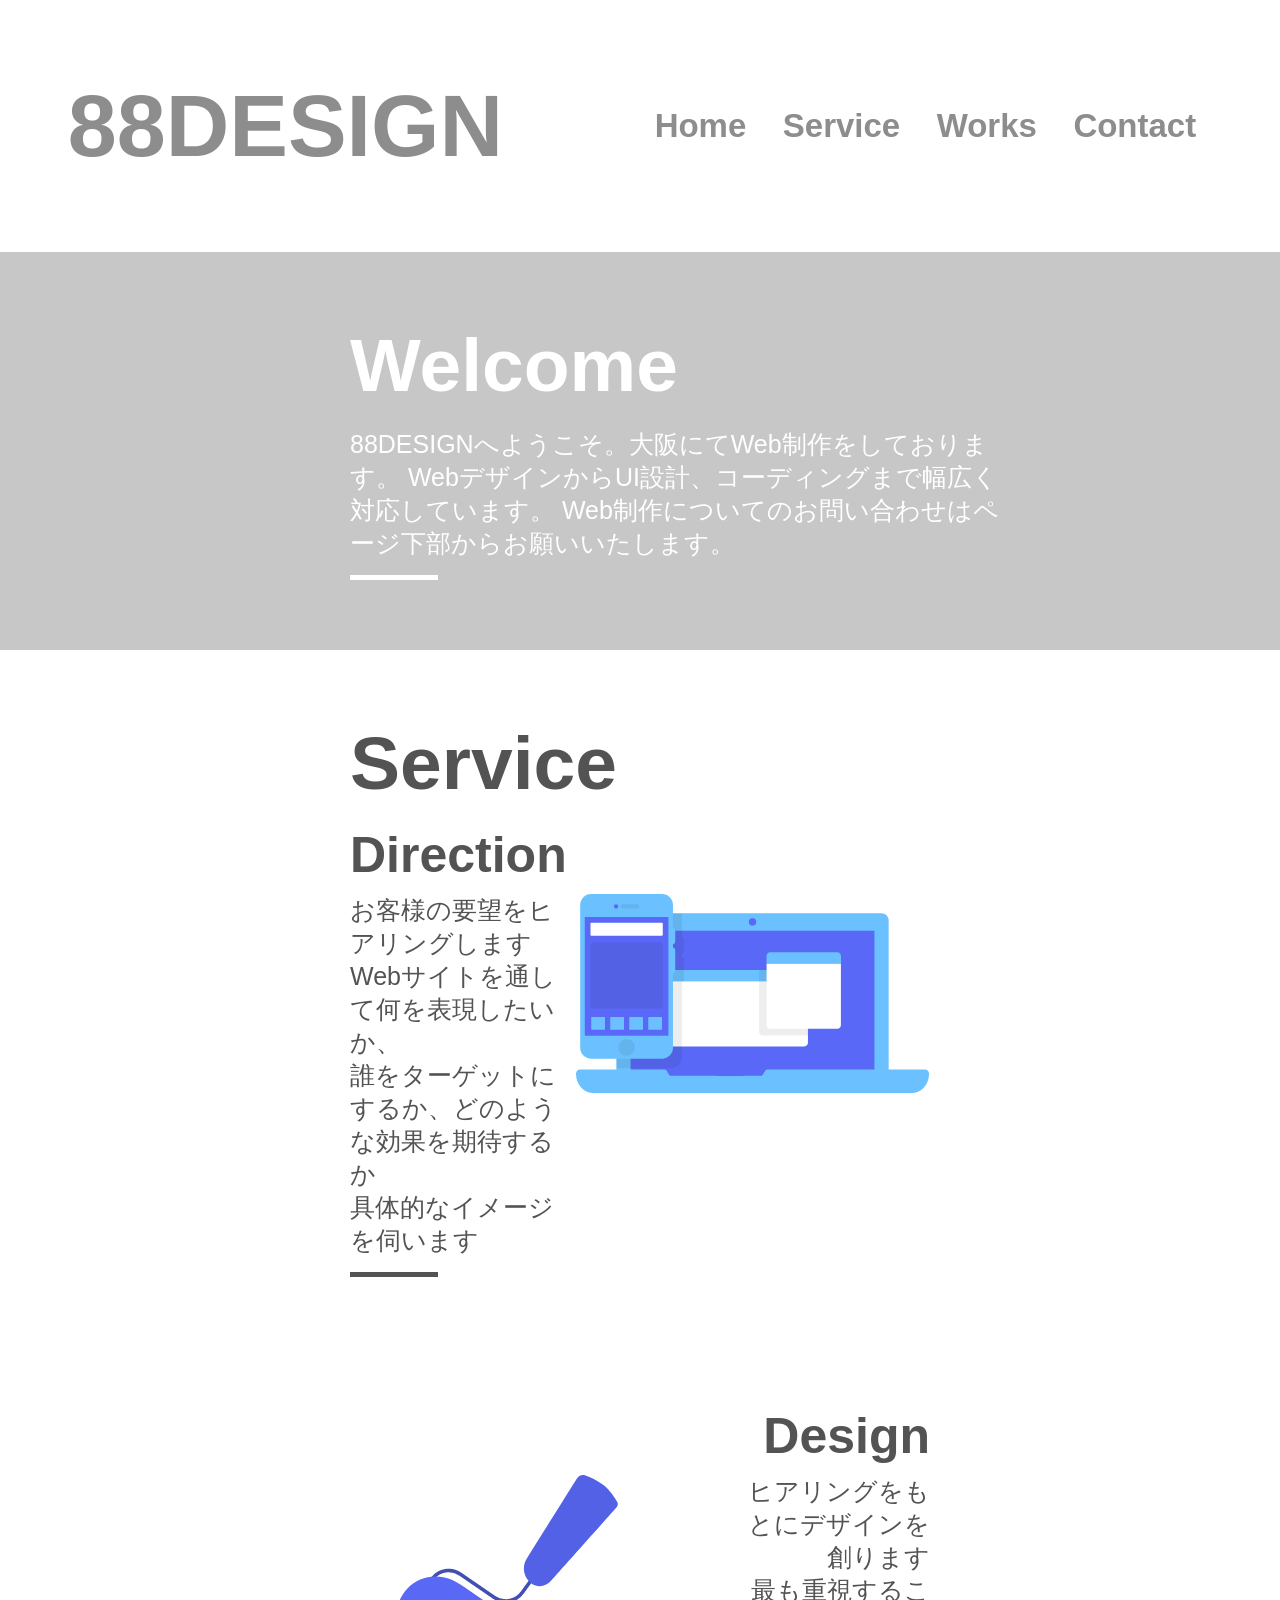
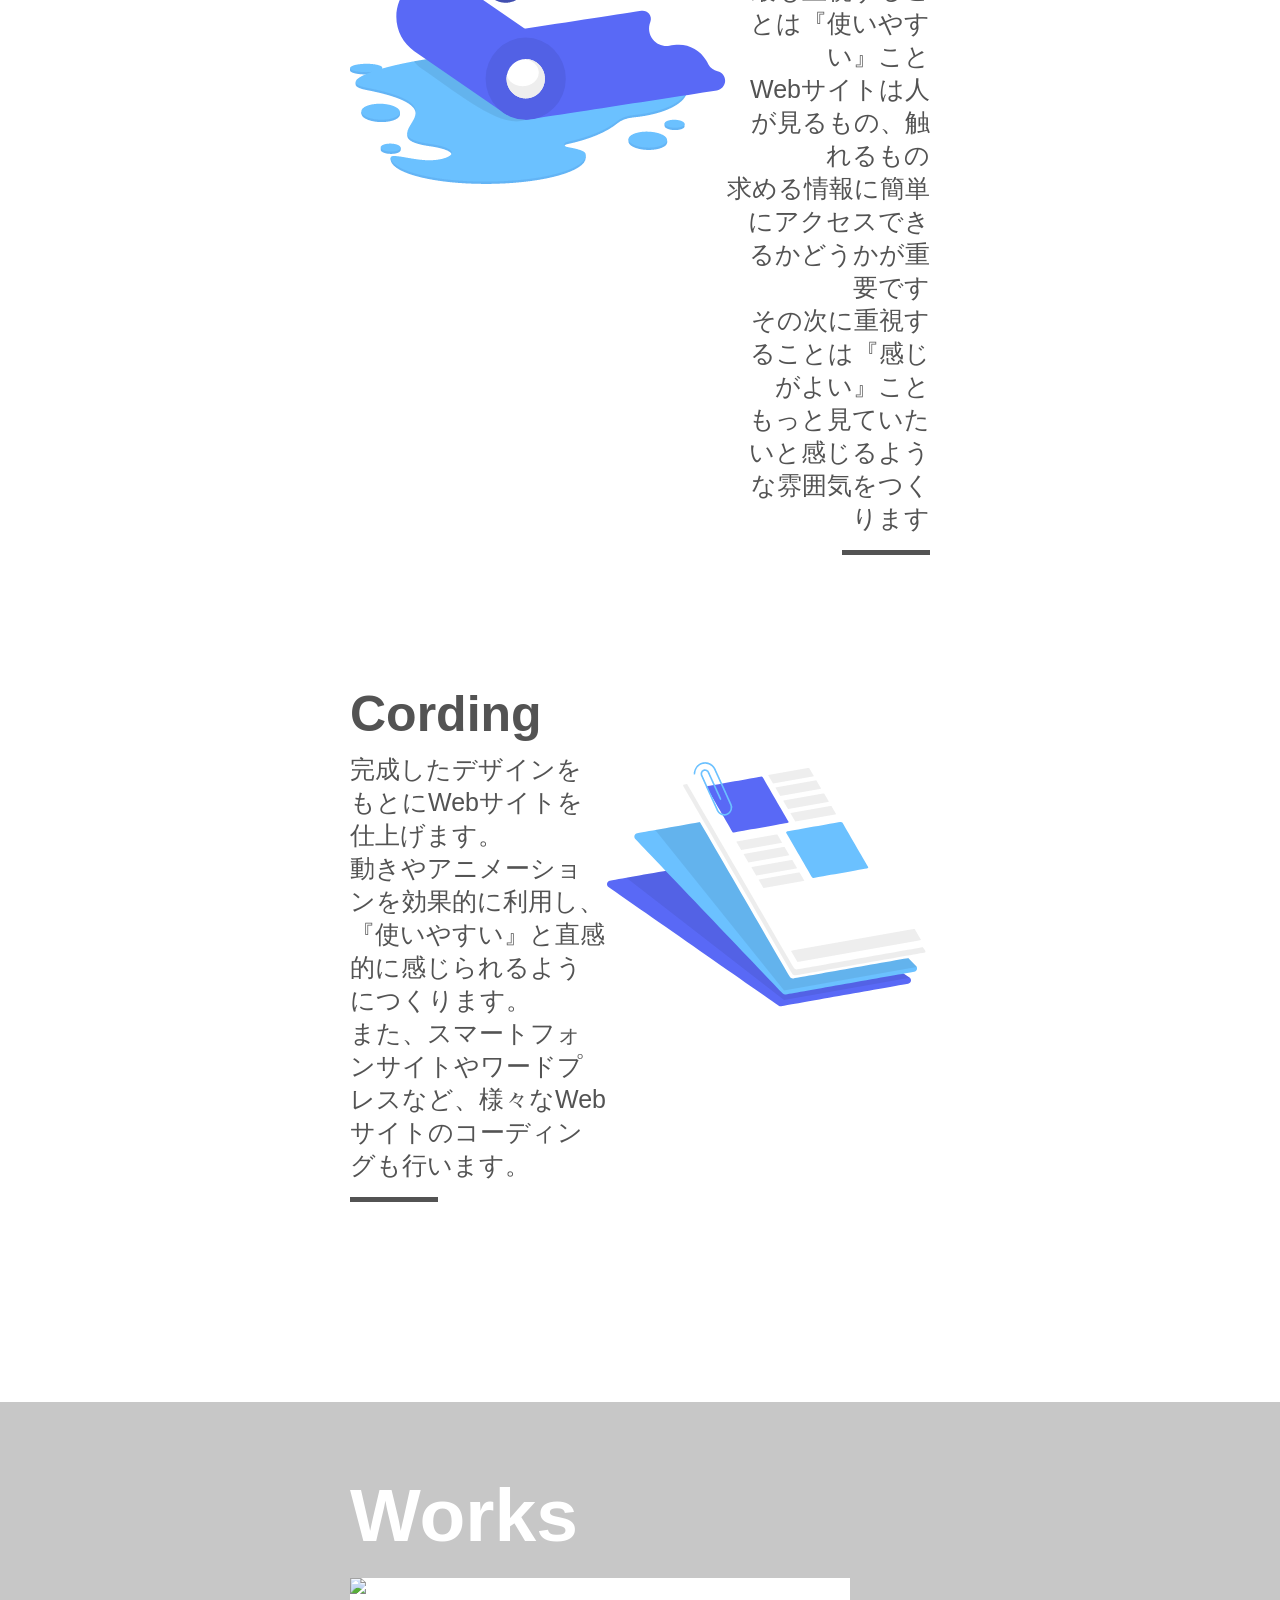
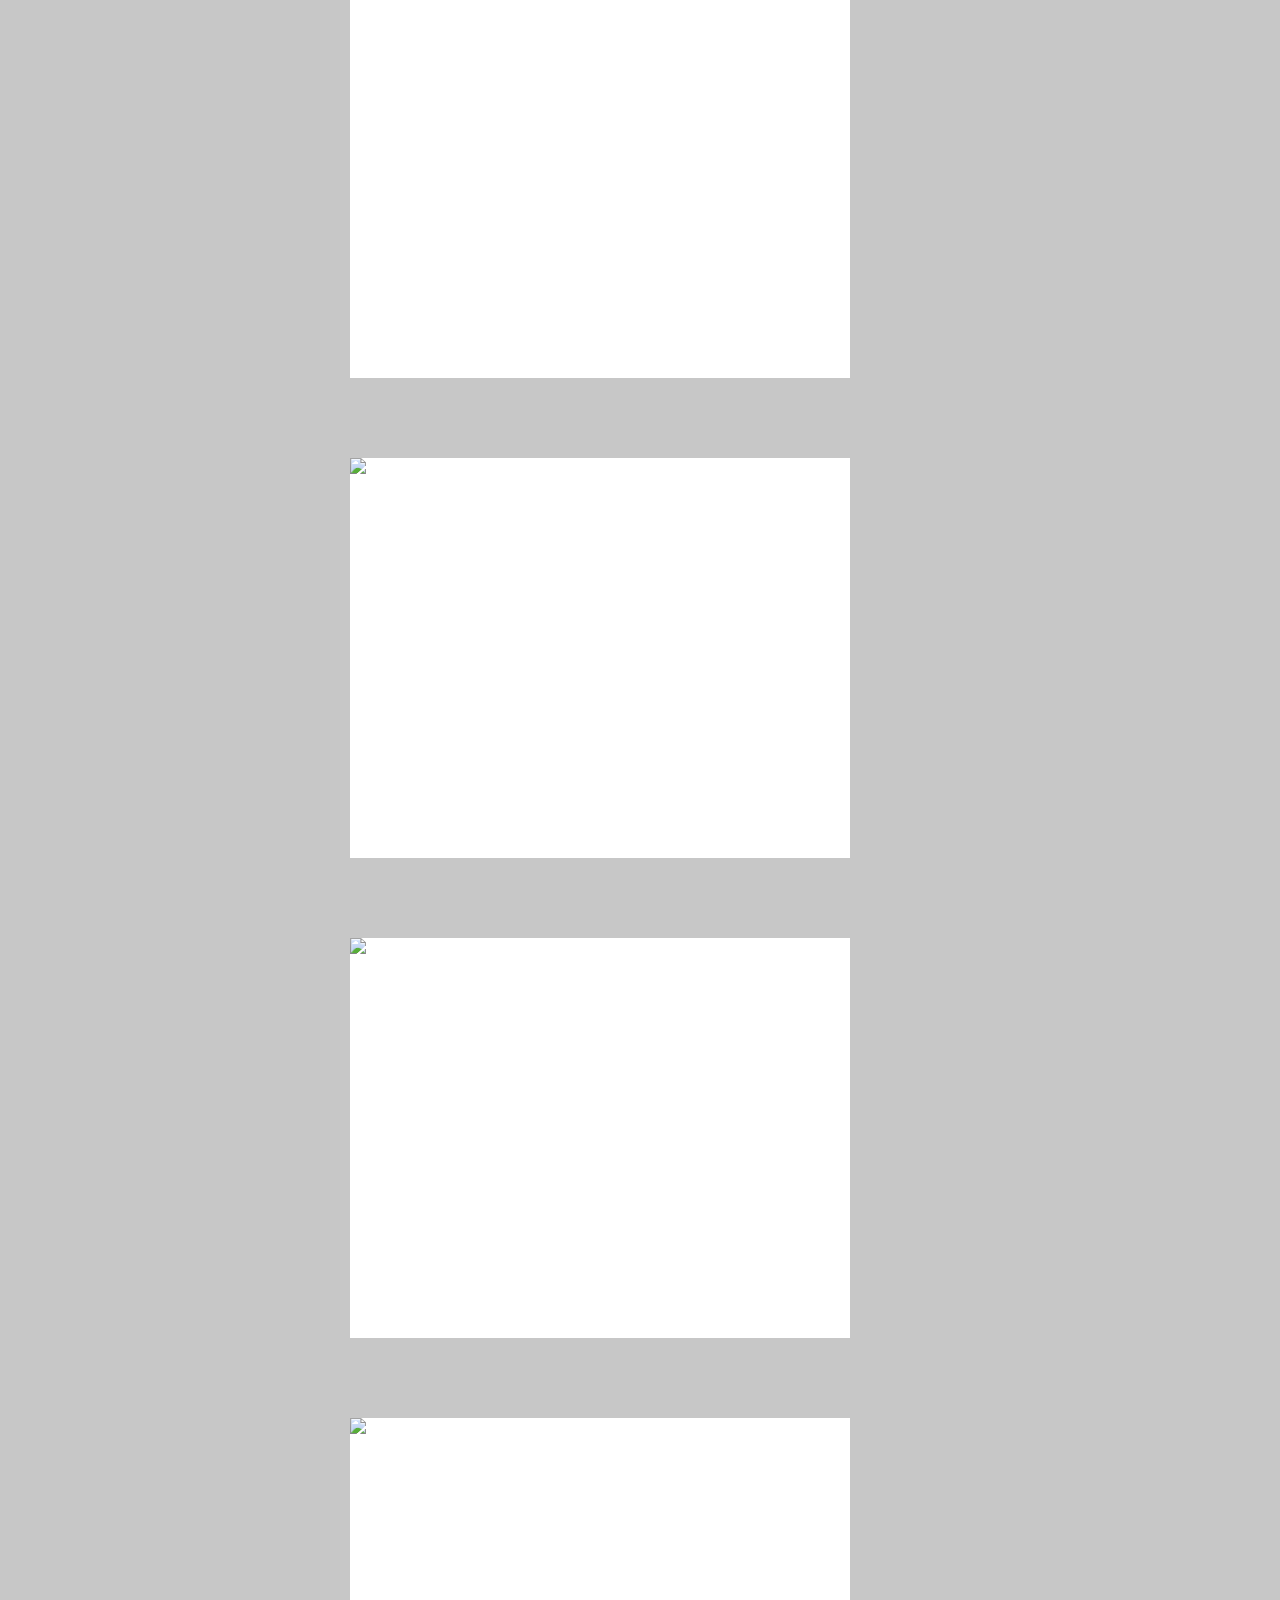
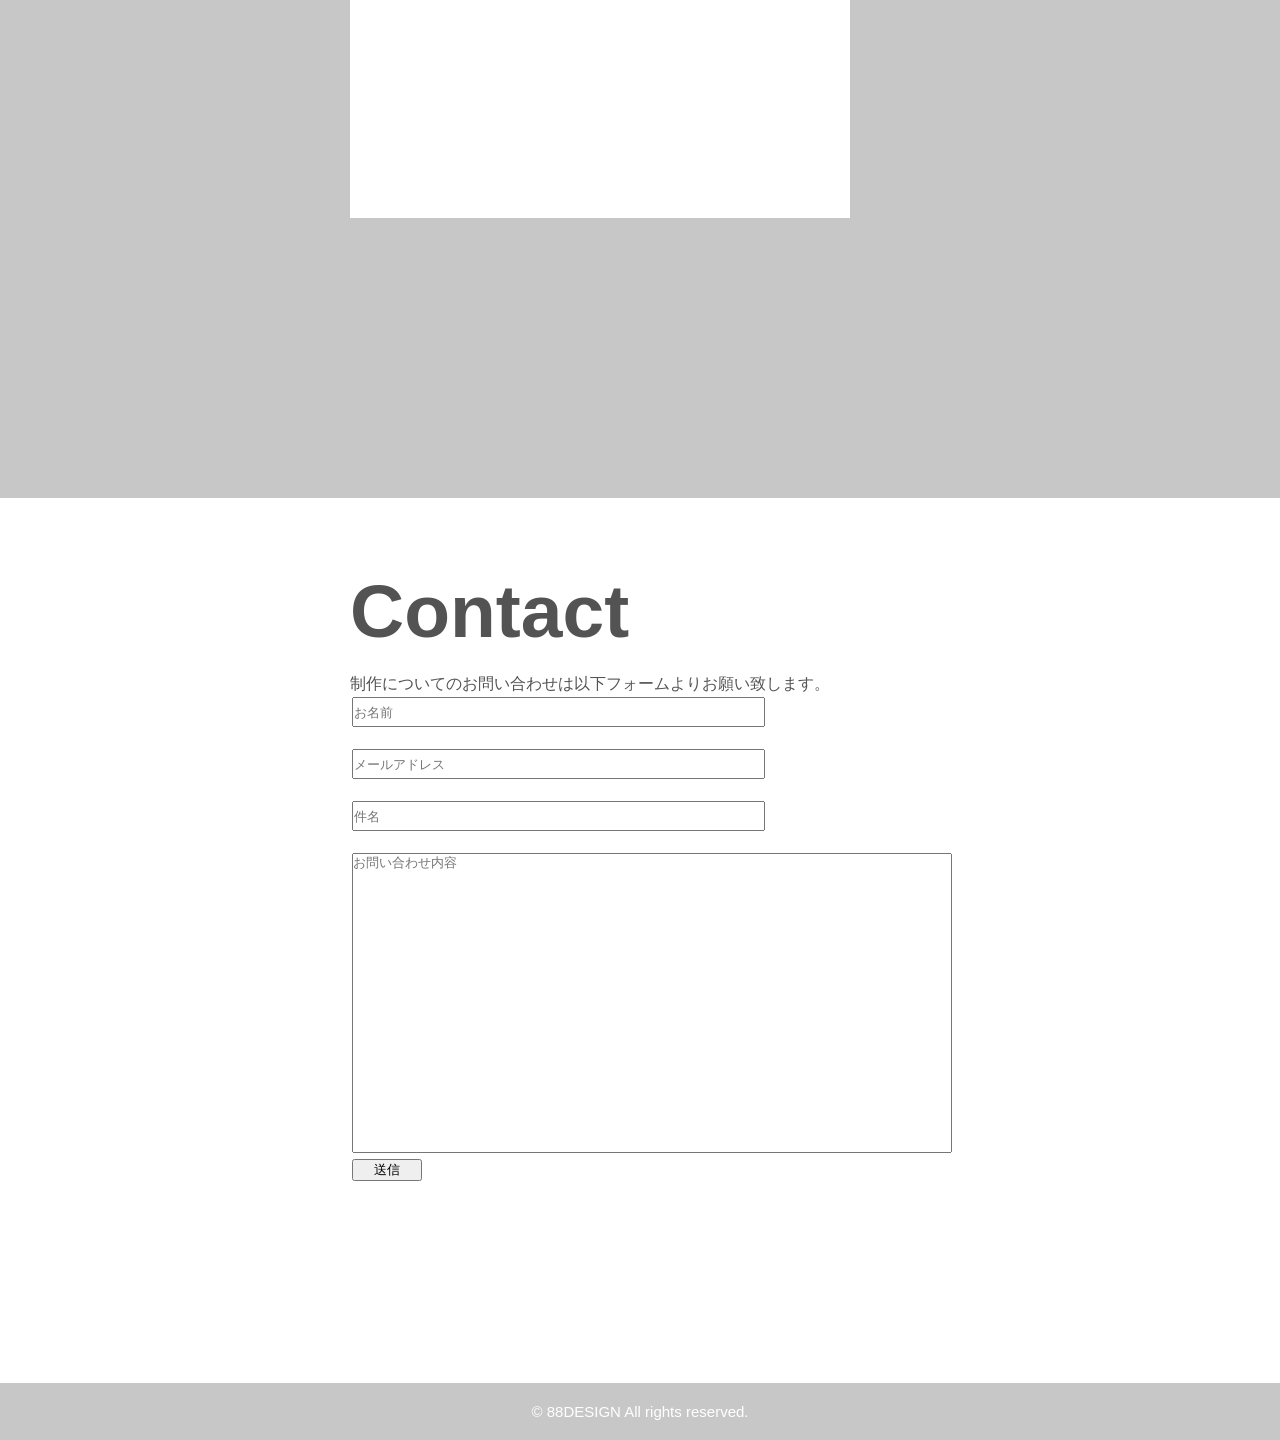
==== index.html @ 92d3fc59 "second commit" ====
<!DOCTYPE html>
<html lang="ja">

<head>
    <meta charset="UTF-8">
    <meta http-equiv="X-UA-Compatible" content="IE=edge">
    <meta name="viewport" content="width=device-width, initial-scale=1">
    <title>88DESIGN</title>
    <link rel="stylesheet" href="style.css">
</head>

<body>
    <header>
        <div class="header">
            <label class="logo">88DESIGN</label>
            <nav>
                <ul>
                    <li><a class="active" href="#">Home</a></li>
                    <li><a class="active" href="#">Service</a></li>
                    <li><a class="active" href="#">Works</a></li>
                    <li><a class="active" href="#">Contact</a></li>
                </ul>
            </nav>
        </div>
    </header>

    <div class="main">
        <!-- Home -->
        <section>
            <div id="home">
                <div class="section">
                    <h1>Welcome</h1>
                    <div class="section-desc">
                        <div class="text">88DESIGNへようこそ。大阪にてWeb制作をしております。
                            WebデザインからUI設計、コーディングまで幅広く対応しています。
                            Web制作についてのお問い合わせはページ下部からお願いいたします。
                        </div>
                        <div class="border"></div>
                    </div>
                </div>
            </div>
        </section>

        <!-- Service -->
        <section>
            <div id="service">
                <div class="section">
                    <h1>Service</h1>
                    <h2>Direction</h2>
                    <div class="service-desc">
                        <div class="text">
                            <p>お客様の要望をヒアリングします</p>
                            <p>Webサイトを通して何を表現したいか、</p>
                            <p>誰をターゲットにするか、どのような効果を期待するか</p>
                            <p>具体的なイメージを伺います</p>
                            <div class="border"></div>
                        </div>
                        <div class="img"><img src="/images/direction.png" alt="direction"></div>
                    </div>
                </div>
                <div class="section" align="right">
                    <h2>Design</h2>
                    <div class="service-desc-reverse">
                        <div class="text">
                            <p>ヒアリングをもとにデザインを創ります</p>
                            <p>最も重視することは『使いやすい』こと</p>
                            <p>Webサイトは人が見るもの、触れるもの</p>
                            <p>求める情報に簡単にアクセスできるかどうかが重要です</p>
                            <p>その次に重視することは『感じがよい』こと</p>
                            <p>もっと見ていたいと感じるような雰囲気をつくります</p>
                            <div class="border"></div>
                        </div>
                        <div class="img"><img src="/images/design.png" alt="design"></div>
                    </div>
                </div>
                <div class="section">
                    <h2>Cording</h2>
                    <div class="service-desc">
                        <div class="text">
                            <p>完成したデザインをもとにWebサイトを仕上げます。</p>
                            <p>動きやアニメーションを効果的に利用し、</p>
                            <p>『使いやすい』と直感的に感じられるようにつくります。</p>
                            <p>また、スマートフォンサイトやワードプレスなど、様々なWebサイトのコーディングも行います。</p>
                            <div class="border"></div>
                        </div>
                        <div class="img"><img src="/images/cording.png" alt="cording"></div>
                    </div>
                </div>
            </div>
        </section>

        <!-- Works -->
        <section>
            <div id="works">
                <div class="section">
                    <h1>Works</h1>
                    <div class="works">
                        <div class="work"><img src="#" alt="work"></div>
                        <div class="work"><img src="#" alt="work"></div>
                    </div>
                    <div class="works">
                        <div class="work"><img src="#" alt="work"></div>
                        <div class="work"><img src="#" alt="work"></div>
                    </div>

                </div>
            </div>
        </section>

        <!-- Contact -->
        <section>
            <div id="contact">
                <div class="section">
                    <h1>Contact</h1>
                    <div>制作についてのお問い合わせは以下フォームよりお願い致します。</div>
                    <form method="POST">
                        <table border="0">
                            <tr>
                                <td><input type="text" class="input" name="name" size="50" placeholder="お名前"></td>
                            </tr>
                            <tr>
                                <td><input type="text" class="input" name="email" size="50" placeholder="メールアドレス"></td>
                            </tr>
                            <tr>
                                <td><input type="text" class="input" name="subject" size="50" placeholder="件名"></td>
                            </tr>
                            <tr>
                                <td><textarea name="message" cols="50" rows="5" maxlength="20" placeholder="お問い合わせ内容"></textarea></td>
                            </tr>
                            <tr>
                                <td><input type="submit" id="submit" name="submit" value="送信"></td>
                            </tr>
                        </table>
                    </form>
                </div>
            </div>
        </section>
    </div>

    <footer>
        <div class="footer"><p>&copy; 88DESIGN All rights reserved.</p></div>   
    </footer>
</body>

</html>
---- style.css ----
* {
    padding: 0;
    margin: 0;
    text-decoration: none;
    list-style: none;
    box-sizing: border-box;
}

body {
    font-family: Roboto, sans-serif;
}

.header {
    display: flex;
    justify-content: space-around;
    align-items: center;
    padding: 75px 0;
}

nav {
    background: #ffffff;
    align-items: center;
}

label.logo {
    color: #8D8D8D;
    font-family: tondo, sans-serif;
    font-size: 88px;
    font-weight: bold;
}

nav ul {
    margin: 0;
}

nav ul li {
    display: inline-block;
    margin: 0 16px;
}

nav ul li a {
    color: #8D8D8D;
    font-weight: bold;
    font-size: 33px;
}

a.active:hover {
    color: #505050;
    transition: .8s;
    text-decoration: none;
}

#home, #works, #service, #contact {
    padding: 70px 0;
    margin: 0;
}

#home, #works {
    background-color: #C7C7C7;
    color: #ffffff;
}

#service, #contact {
    color: #535353;
    background-color: #ffffff;
}

#service h1, #service p, #contact h1, #contact p {
    color: #535353;
}

.section {
    padding: 0 350px;
    margin-bottom: 130px;
}

#home .section {
    margin: 0;
}

h1 {
    font-weight: bold;
    font-size: 75px;
    margin-bottom: 20px;
}

h2 {
    font-size: 50px;
    font-weight: bold;
    margin-bottom: 10px;
}

.service-desc {
    display: flex;
    justify-content: space-between;
}

.service-desc-reverse {
    display: flex;
    flex-direction: row-reverse;
    justify-content: space-between;
}

.border {
    margin-top: 15px;
    width: 88px;
    border-bottom: 5px solid;
}

.img {
    display: inline-block;
}

.text {
    font-size: 25px;
    width: 650px;
}

.works {
    display: flex;
    justify-content: space-between;
    flex-wrap: wrap;
}

.work {
    /* display: inline-block; */
    width: 500px;
    height: 400px;
    margin-bottom: 80px;
    background-color: #ffffff;
}

form {
    display: block;
}

.input {
    height: 30px;
    margin-bottom: 20px;
}

textarea {
    resize: none;
    width: 600px;
    height: 300px;
}

#submit {
    width: 70px;
}

.footer {
    background-color: #C7C7C7;
    padding: 20px 0;
}

.footer p {
    font-family: Roboto, sans-serif;
    font-size: 15px;
    color: #ffffff;
    text-align: center;
    margin: 0 auto;
}
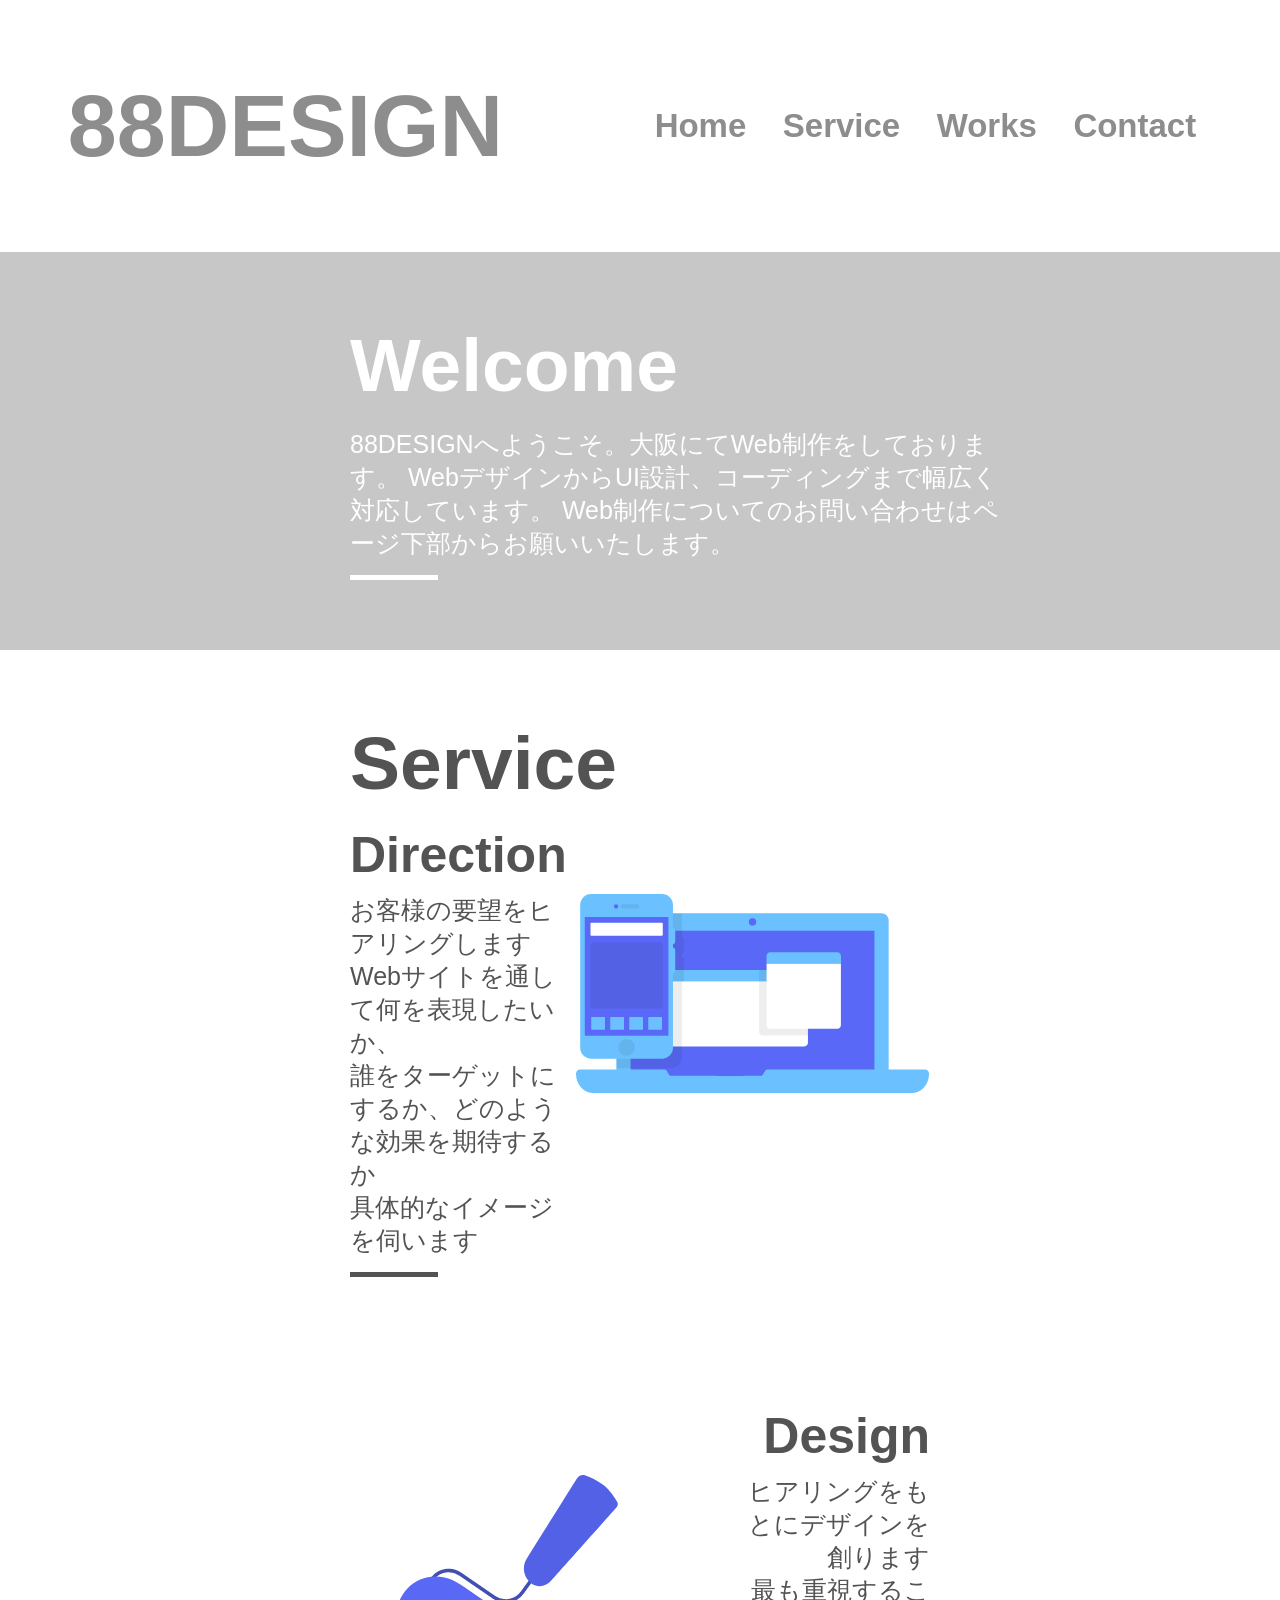
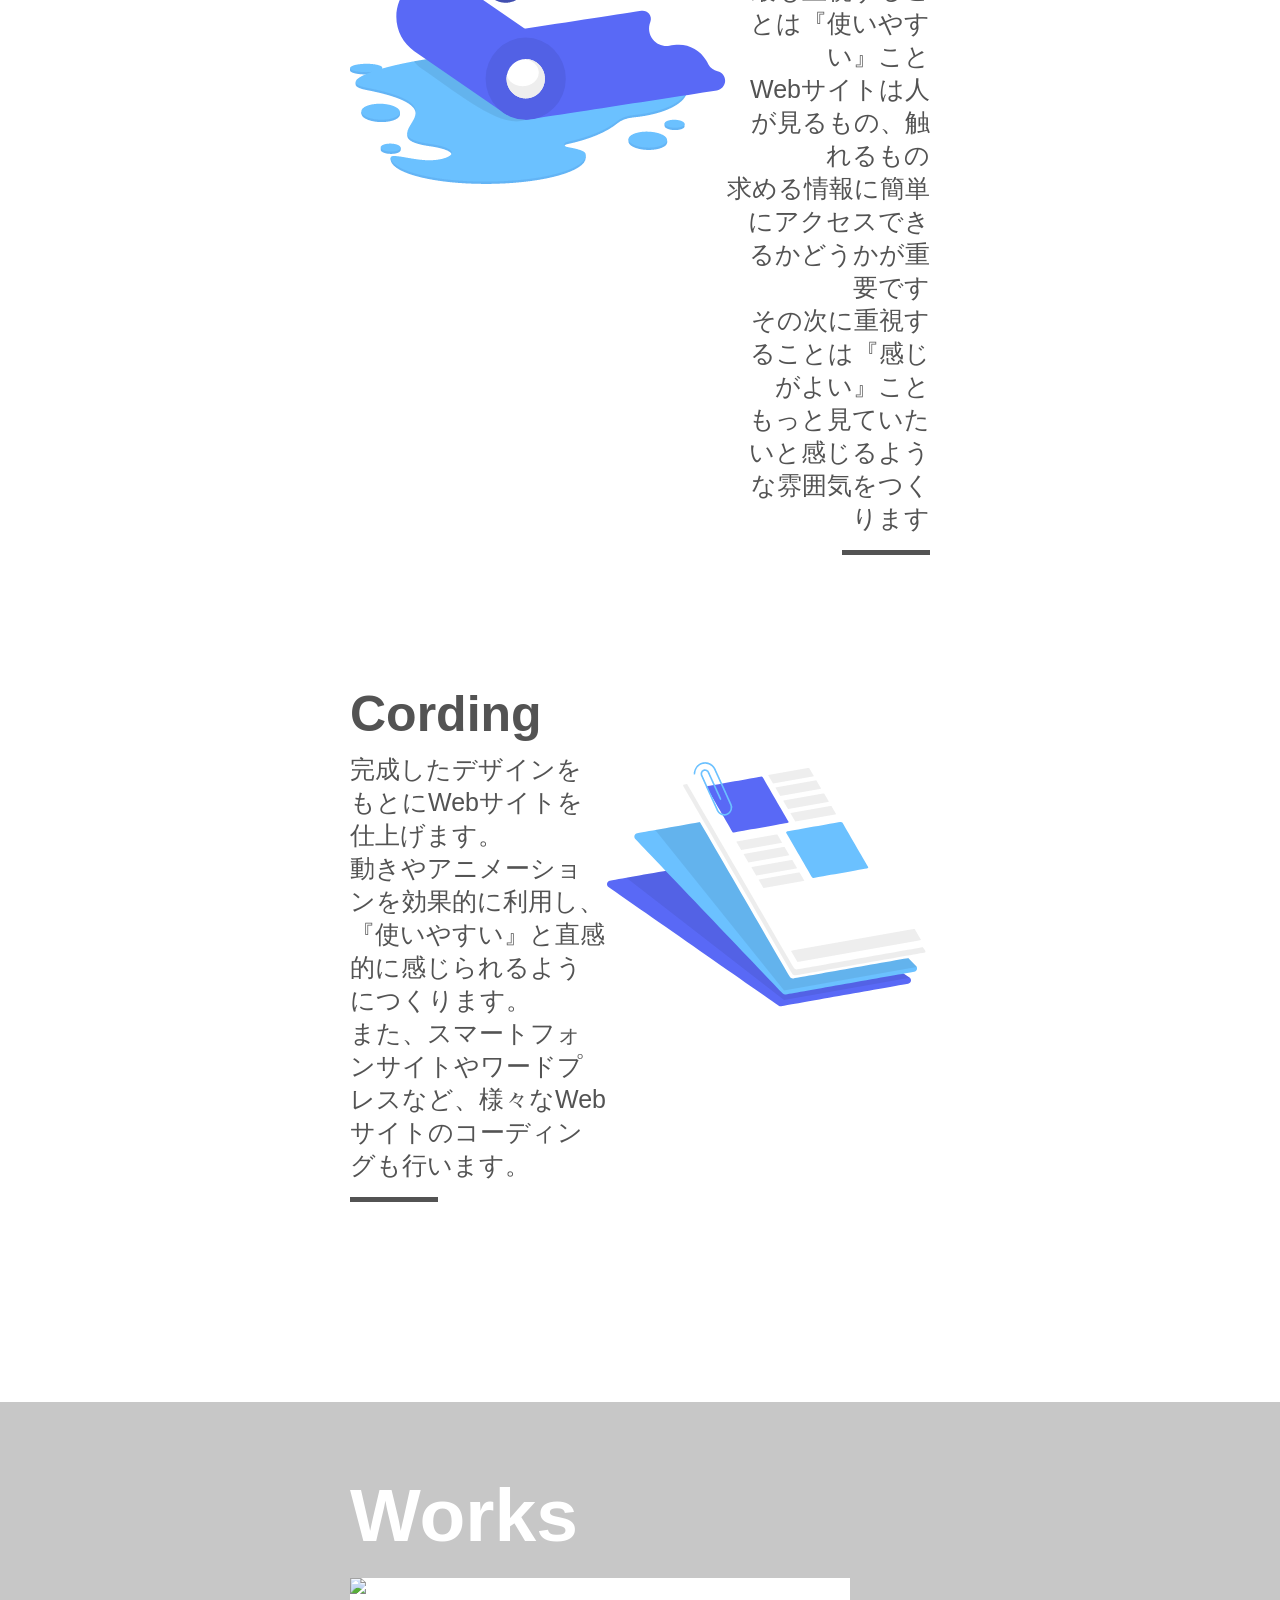
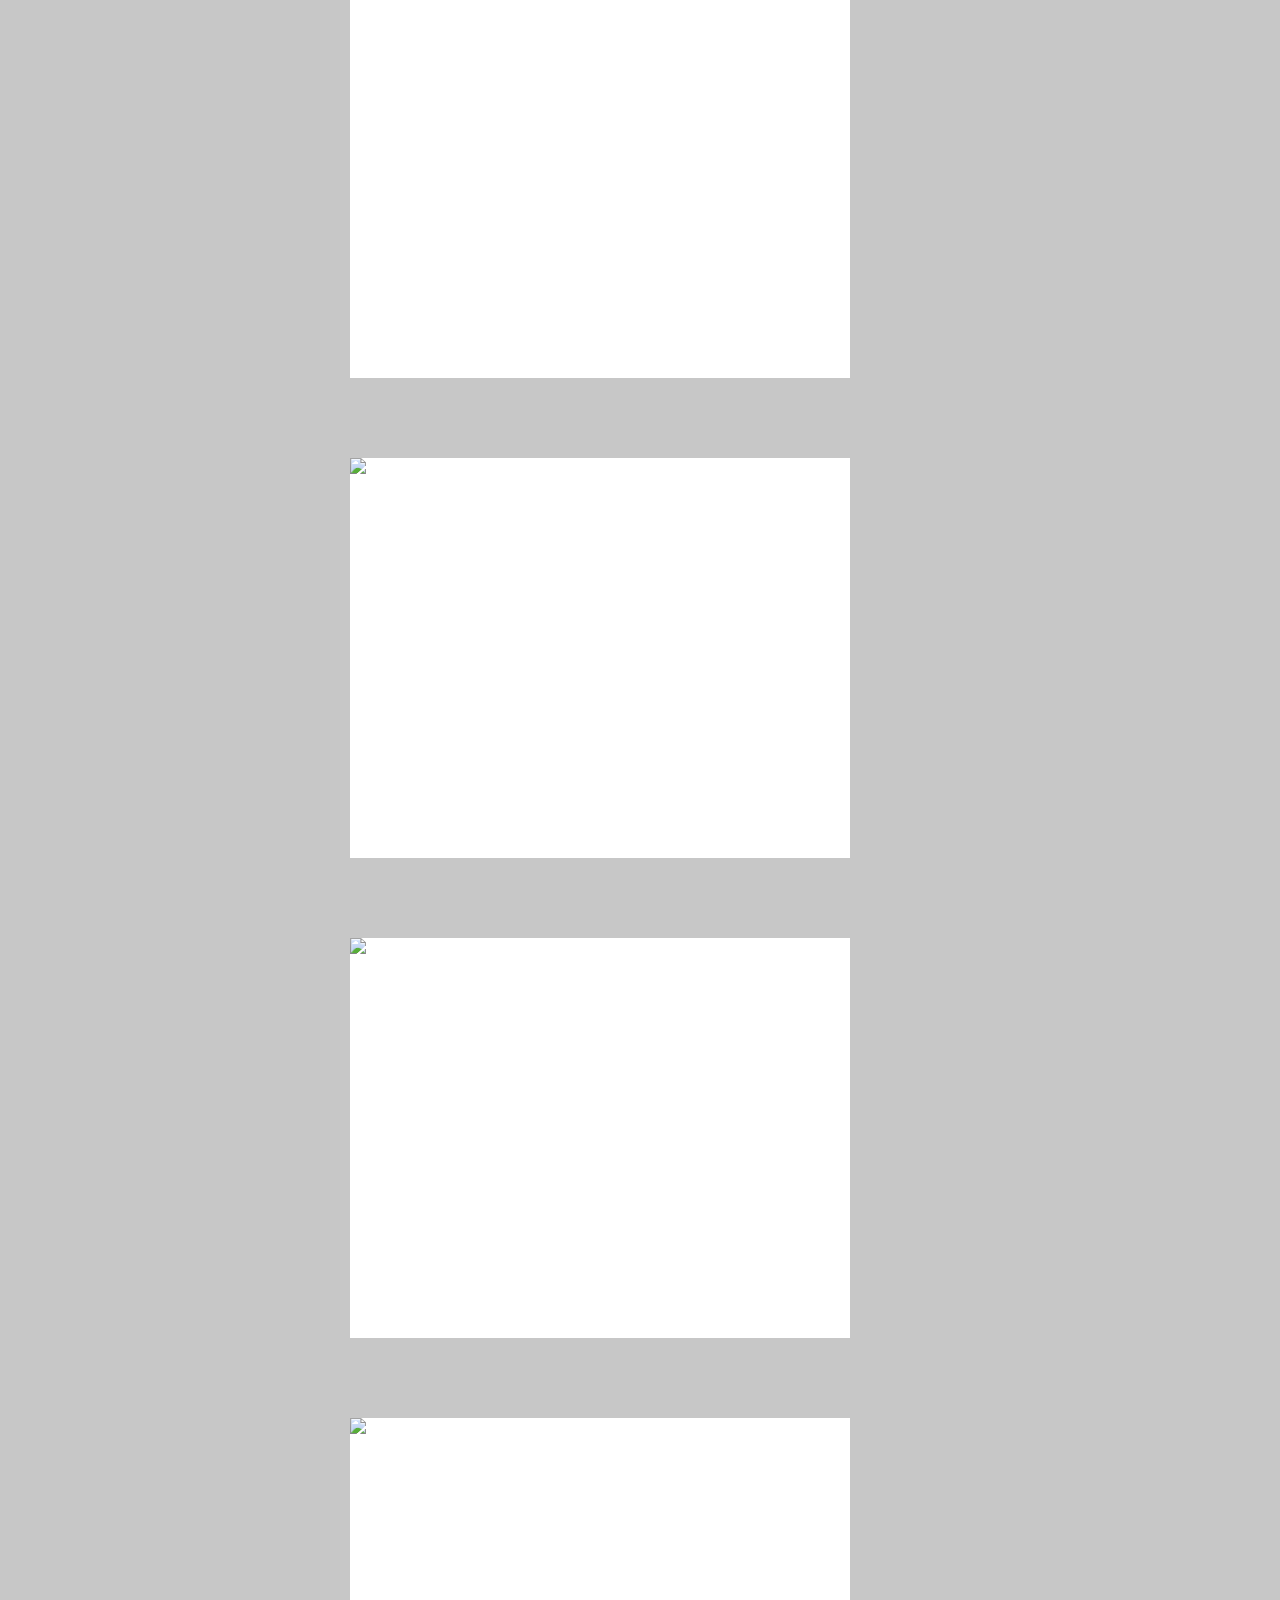
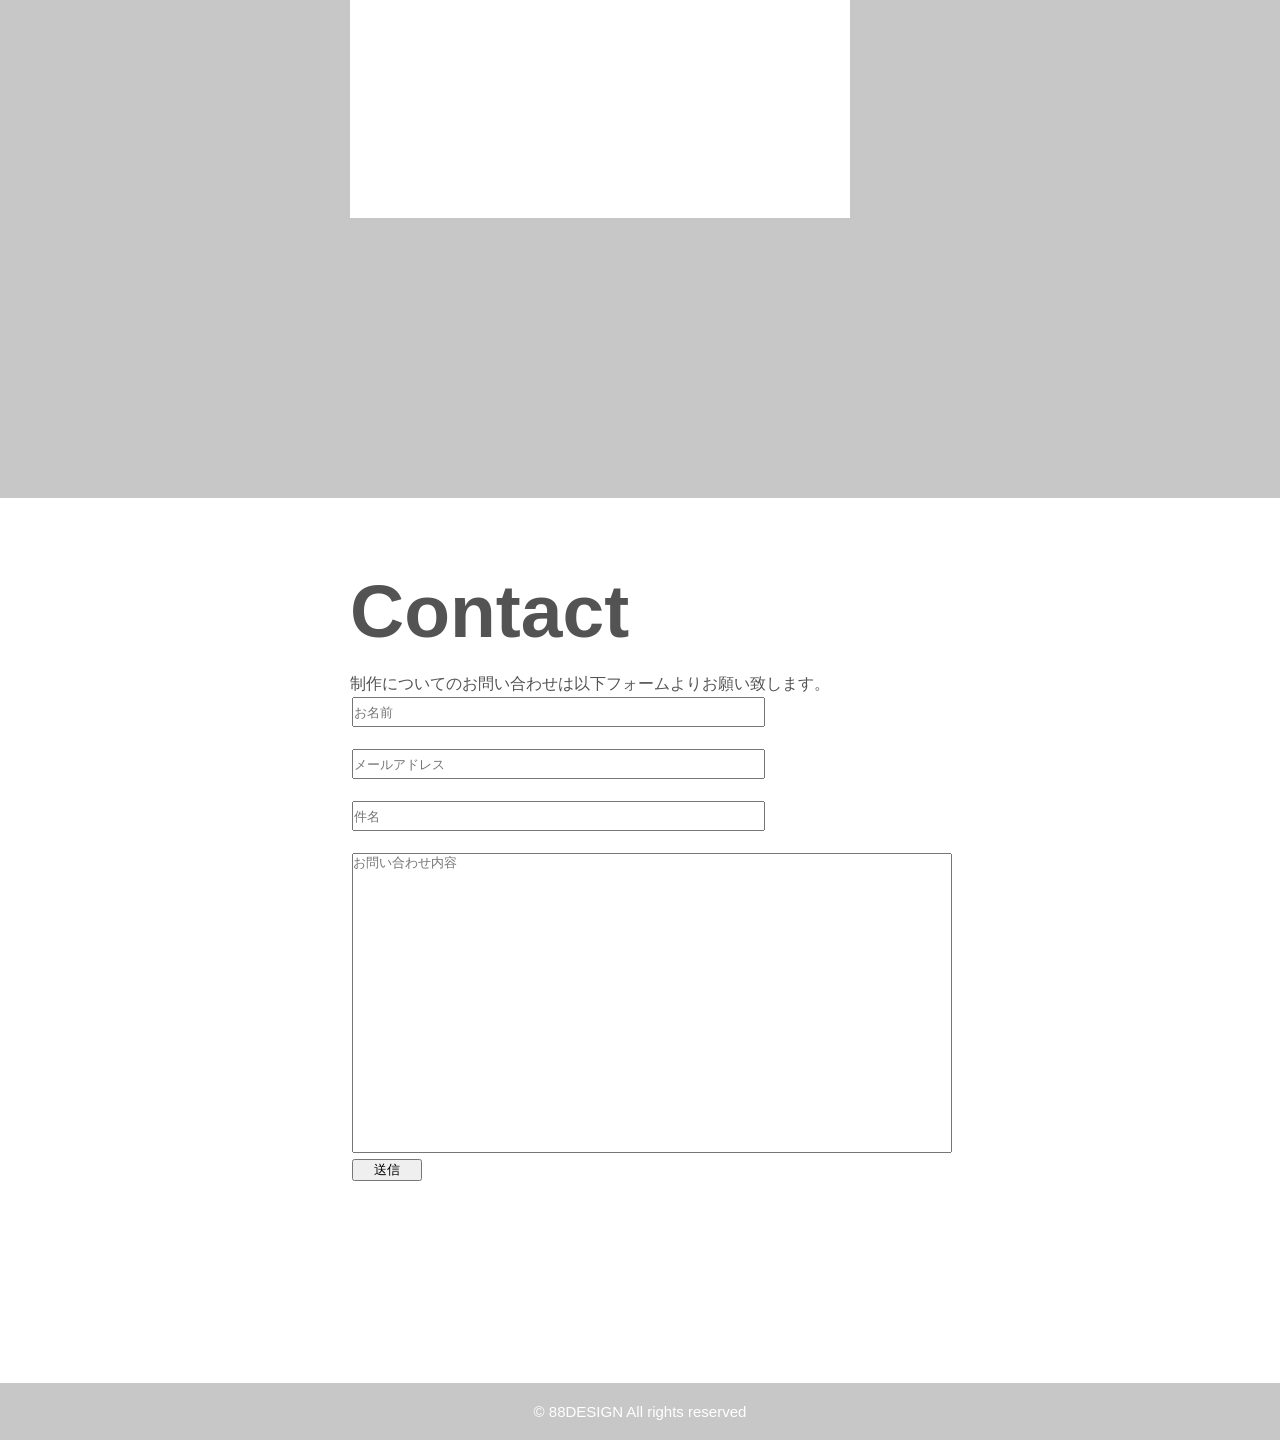
==== commit 0164eb33: "Merge branch 'master' of https://github.com/88kohg/kohg.github.io" ====
--- a/index.html
+++ b/index.html
@@ -138,8 +138,8 @@
     </div>
 
     <footer>
-        <div class="footer"><p>&copy; 88DESIGN All rights reserved.</p></div>   
+        <div class="footer"><p>&copy; 88DESIGN All rights reserved</p></div>   
     </footer>
 </body>
 
-</html>+</html>
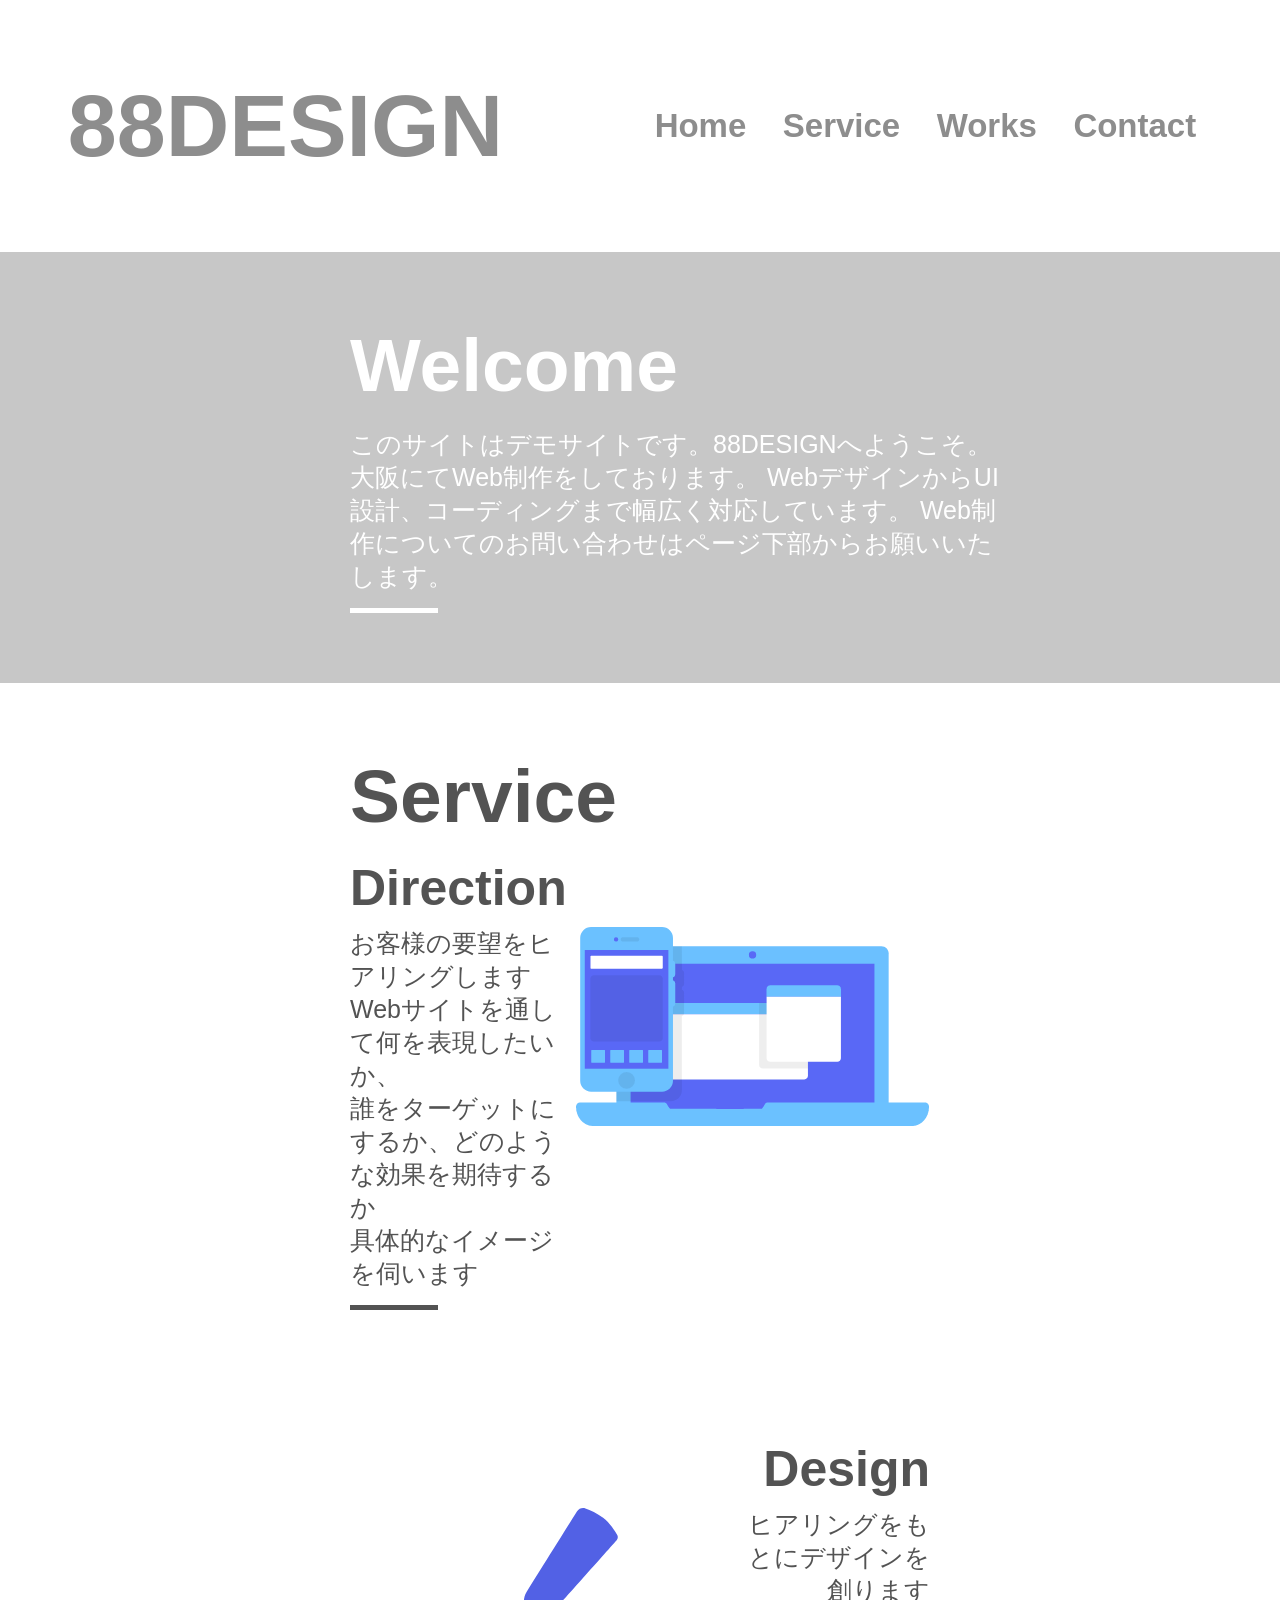
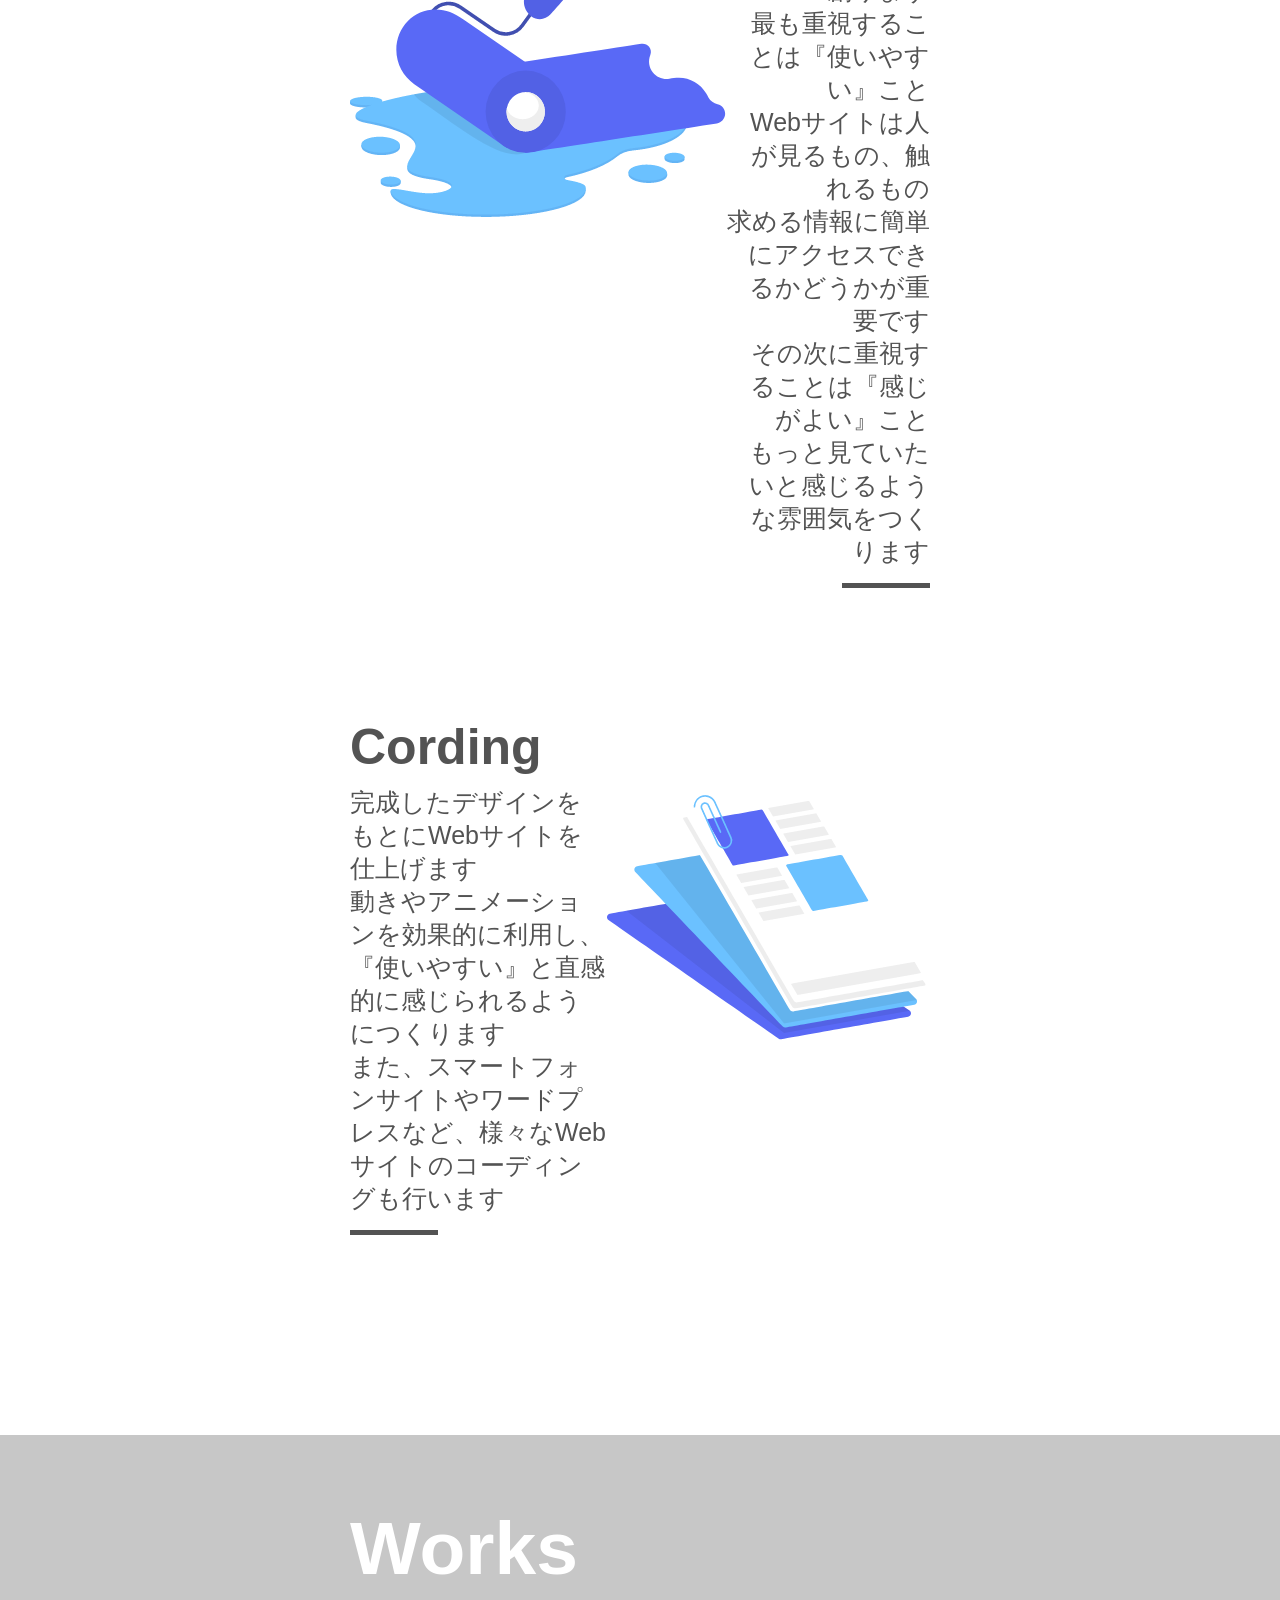
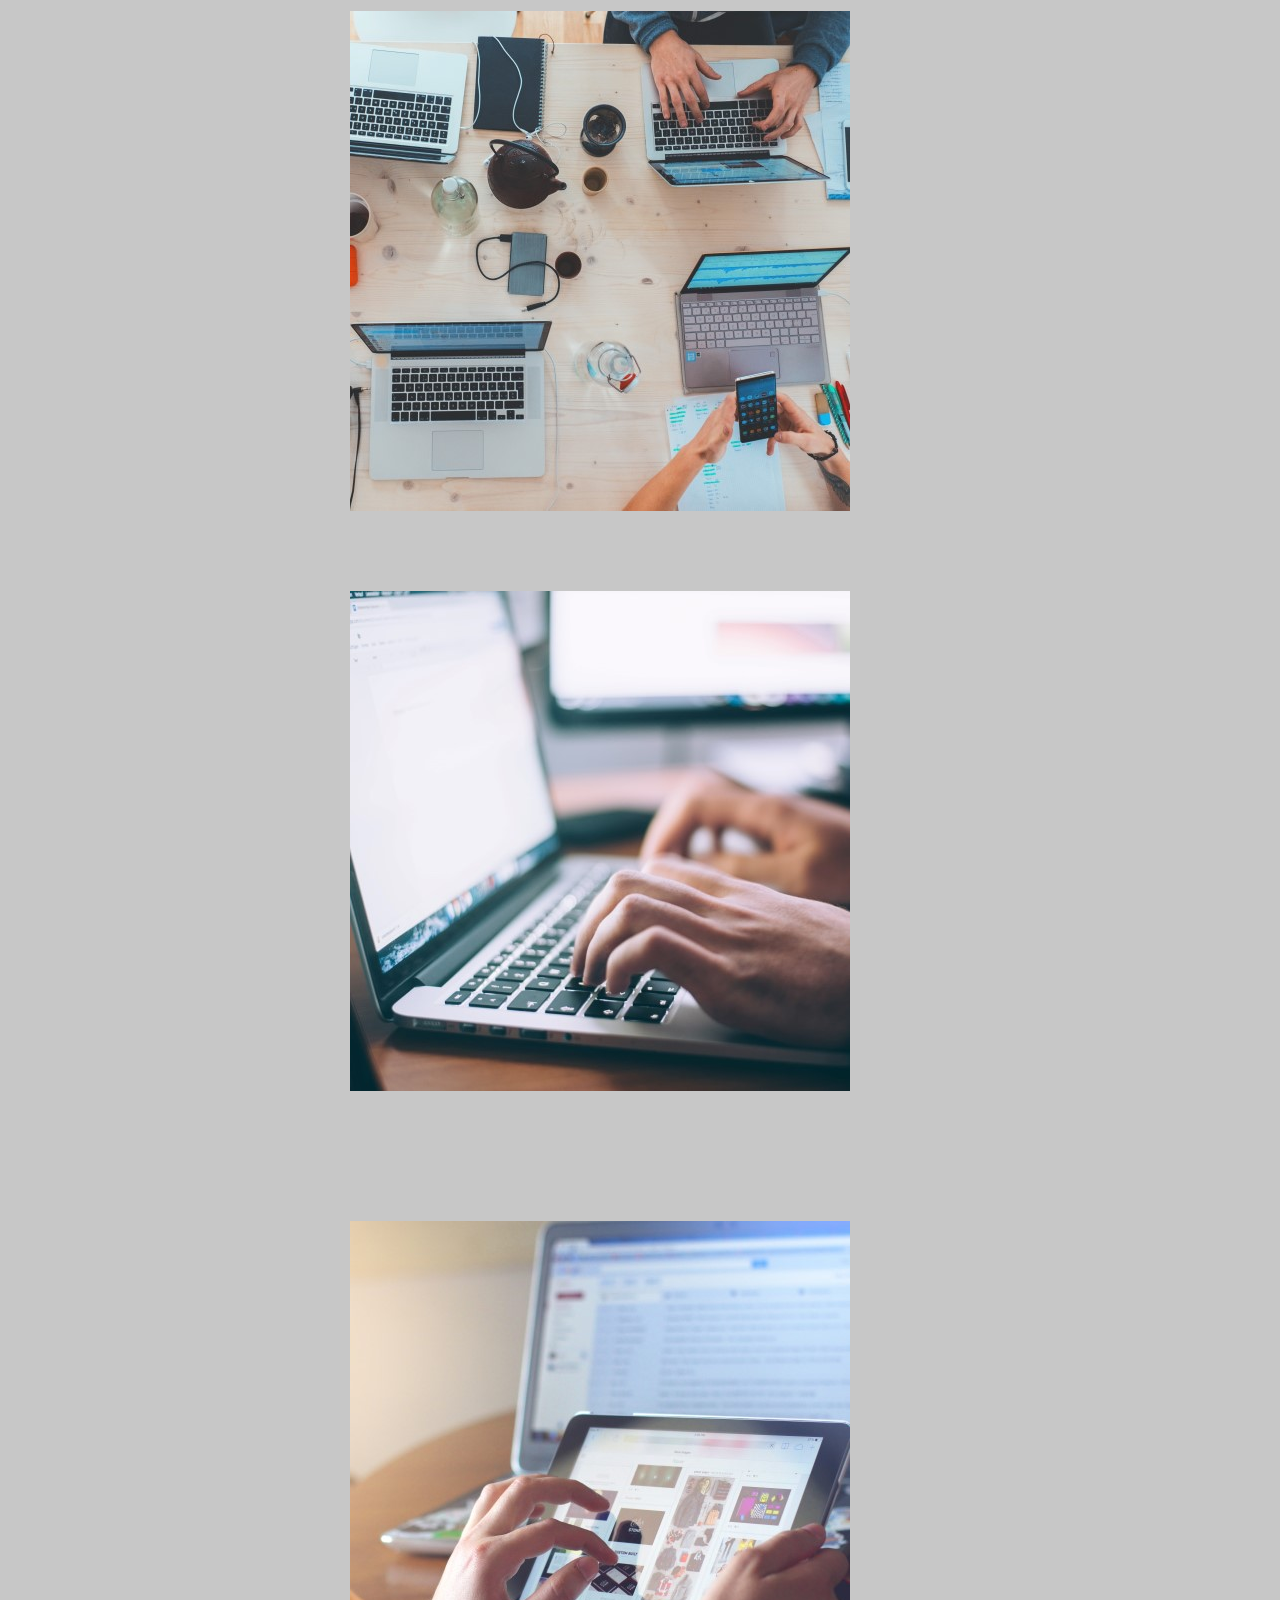
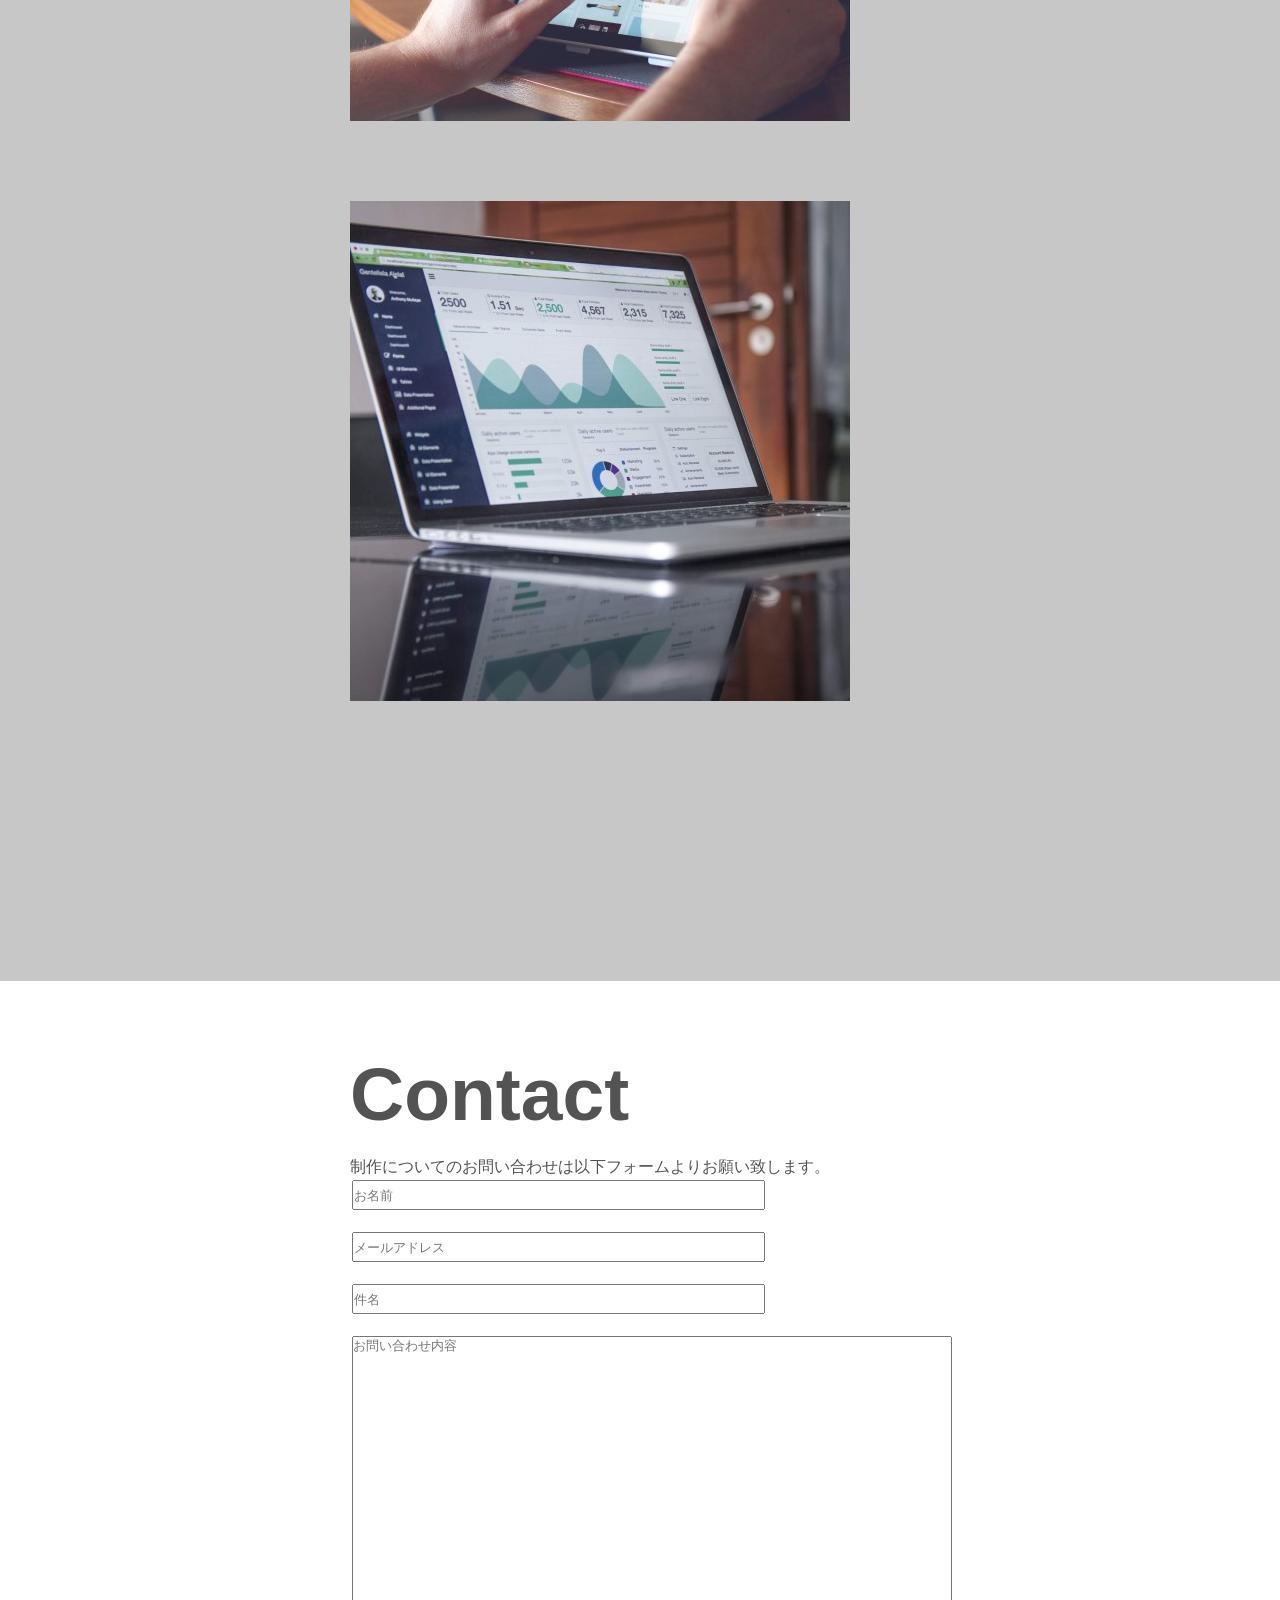
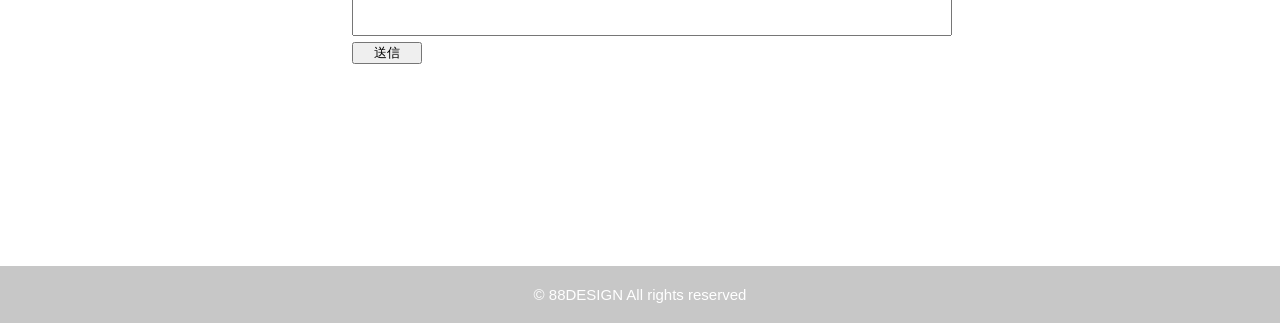
==== commit e4f16e6f: "tenth commit" ====
--- a/index.html
+++ b/index.html
@@ -31,7 +31,7 @@
                 <div class="section">
                     <h1>Welcome</h1>
                     <div class="section-desc">
-                        <div class="text">88DESIGNへようこそ。大阪にてWeb制作をしております。
+                        <div class="text">このサイトはデモサイトです。88DESIGNへようこそ。大阪にてWeb制作をしております。
                             WebデザインからUI設計、コーディングまで幅広く対応しています。
                             Web制作についてのお問い合わせはページ下部からお願いいたします。
                         </div>
@@ -55,7 +55,7 @@
                             <p>具体的なイメージを伺います</p>
                             <div class="border"></div>
                         </div>
-                        <div class="img"><img src="/images/direction.png" alt="direction"></div>
+                        <div class="img"><img src="images/direction.png" alt="direction"></div>
                     </div>
                 </div>
                 <div class="section" align="right">
@@ -70,20 +70,20 @@
                             <p>もっと見ていたいと感じるような雰囲気をつくります</p>
                             <div class="border"></div>
                         </div>
-                        <div class="img"><img src="/images/design.png" alt="design"></div>
+                        <div class="img"><img src="images/design.png" alt="design"></div>
                     </div>
                 </div>
                 <div class="section">
                     <h2>Cording</h2>
                     <div class="service-desc">
                         <div class="text">
-                            <p>完成したデザインをもとにWebサイトを仕上げます。</p>
+                            <p>完成したデザインをもとにWebサイトを仕上げます</p>
                             <p>動きやアニメーションを効果的に利用し、</p>
-                            <p>『使いやすい』と直感的に感じられるようにつくります。</p>
-                            <p>また、スマートフォンサイトやワードプレスなど、様々なWebサイトのコーディングも行います。</p>
+                            <p>『使いやすい』と直感的に感じられるようにつくります</p>
+                            <p>また、スマートフォンサイトやワードプレスなど、様々なWebサイトのコーディングも行います</p>
                             <div class="border"></div>
                         </div>
-                        <div class="img"><img src="/images/cording.png" alt="cording"></div>
+                        <div class="img"><img src="images/cording.png" alt="cording"></div>
                     </div>
                 </div>
             </div>
@@ -95,12 +95,12 @@
                 <div class="section">
                     <h1>Works</h1>
                     <div class="works">
-                        <div class="work"><img src="#" alt="work"></div>
-                        <div class="work"><img src="#" alt="work"></div>
+                        <div class="work"><img src="images/web1.jpg" alt="web1"></div>
+                        <div class="work"><img src="images/web2.jpg" alt="web2"></div>
                     </div>
                     <div class="works">
-                        <div class="work"><img src="#" alt="work"></div>
-                        <div class="work"><img src="#" alt="work"></div>
+                        <div class="work"><img src="images/web3.jpg" alt="web3"></div>
+                        <div class="work"><img src="images/web4.jpg" alt="web4"></div>
                     </div>
 
                 </div>
--- a/style.css
+++ b/style.css
@@ -120,12 +120,13 @@
     display: flex;
     justify-content: space-between;
     flex-wrap: wrap;
+    margin-bottom: 50px;
 }
 
 .work {
     /* display: inline-block; */
     width: 500px;
-    height: 400px;
+    height: 500px;
     margin-bottom: 80px;
     background-color: #ffffff;
 }
